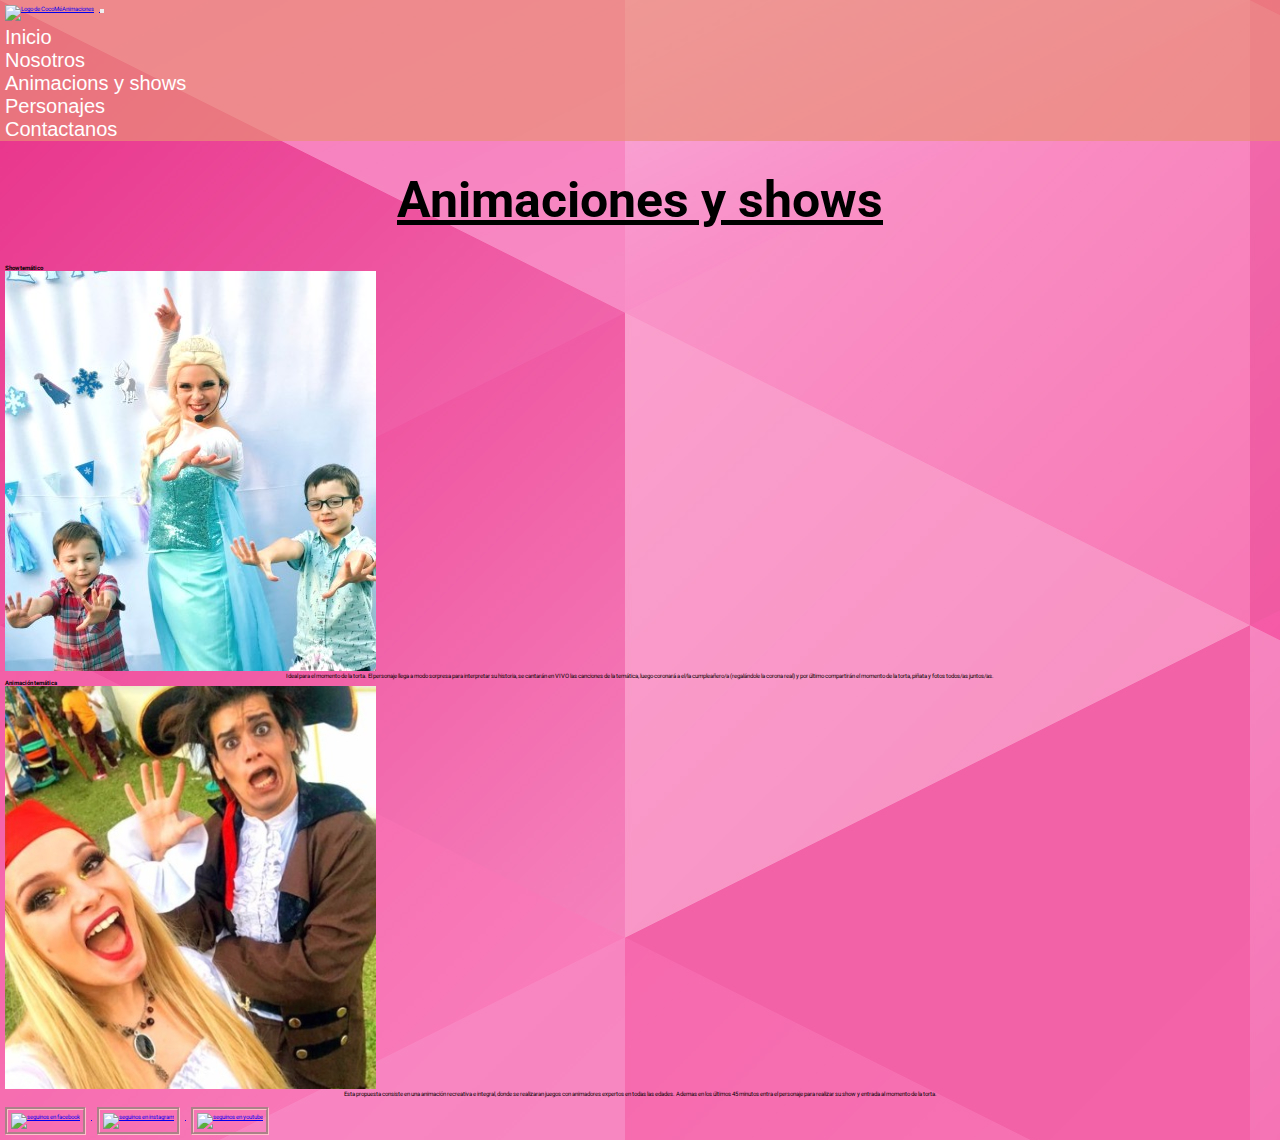
==== Animaciones-y-shows.html @ 0235541c "Update Animaciones-y-shows.html" ====
<!DOCTYPE html>
<html lang="en">
<head>
    <meta charset="UTF-8">
    <meta http-equiv="X-UA-Compatible" content="IE=edge">
    <meta name="viewport" content="width=device-width, initial-scale=1.0">
    <title>CocoMéAnimaciones</title>
    <meta name="description" content="Tenemos propuestas para todas las edades y al mejor precio."/>
    <meta name="keywords" content="animaciones, disney, princesas, Frozen, Encanto, Mohana, La bella y la bestia, Blanca nieves, Cenicienta, Rapunzel, Enredados, Sirenita, Elsa, Ana, superheroes, Spiderman, Capitan America, Piratas"/>
    <link href="https://cdn.jsdelivr.net/npm/bootstrap@5.0.2/dist/css/bootstrap.min.css" rel="stylesheet" integrity="sha384-EVSTQN3/azprG1Anm3QDgpJLIm9Nao0Yz1ztcQTwFspd3yD65VohhpuuCOmLASjC" crossorigin="anonymous">
    <link rel="shortcut icon" href="Img/Favicon 32x32.jpg" type="image/x-icon">
    <link rel="stylesheet" href="css/bootstrap.min.css">
    <link rel="stylesheet" href="Css/main.css">
    <link rel="stylesheet" href="css/style.css">
</head>
<body class="inicio__fondo">
    <!-- empieza nav -->
    <nav class="navbar navbar-expand-lg navbar-light bg-skin">
        <div class="container-fluid">
          <a class="navbar-brand" href="index.html">
            <img src="img/Logo.jpg" alt="Logo de CocoMéAnimaciones" class="nav__img">
          </a>
          <button class="navbar-toggler" type="button" data-bs-toggle="collapse" data-bs-target="#navbarSupportedContent" aria-controls="navbarSupportedContent" aria-expanded="false" aria-label="Toggle navigation">
            <span class="navbar-toggler-icon"></span>
          </button>
          <div class="collapse navbar-collapse" id="navbarSupportedContent">
            <ul class="navbar-nav ms-auto mt-5 mb-lg-0">
              <li class="nav-item">
                <a class="nav__items--color" aria-current="page" href="index.html">Inicio</a>
              </li>
              <li class="nav-item">
                <a class="nav__items--color" href="Nosotros.html">Nosotros</a>
              </li>
              <li class="nav-item">
                <a class="nav__items--color" aria-current="page" href="Animaciones-y-shows.html">Animacions y shows</a>
              </li>
              <li class="nav-item">
                <a class="nav__items--color" aria-current="page" href="Personajes.html">Personajes</a>
              </li>
              <li class="nav-item">
                <a class="nav__items--color" aria-current="page" href="Contactanos.html">Contactanos</a>
              </li>
          </div>
        </div>
      </nav>
      <!-- ends nav -->
    <header class="text-center">
        <h1 class="header__titulo">Animaciones y shows</h1>
    </header>
    <main class="main__view">
        <section class="section__card row row-cols-1 row-cols-md-2 row-cols-lg-3 g-6 card-space">
            <!-- card 1 -->
            <div class="col">
              <article class="card bg-pink">
                <h2>Show temático</h2>
                <img src="Img/1.jpg" class="card-img-top" alt="Animadora disfrazada de Elsa de Frozen">
                <p class="card-font text-center">
                  Ideal para el momento de la torta. El personaje llega a modo sorpresa para interpretar su historia, se cantarán en VIVO las canciones de la temática, luego coronará a el/la cumpleañero/a (regalándole la corona real) y por último compartirán el momento de la torta, piñata y fotos todos/as juntos/as.</p>
              </article>
            </div>
           <!-- card 2 -->
            <div class="col">
                <article class="card bg-pink">
                  <h2>Animación temática</h2>
                  <img src="Img/10.jpg" class="card-img-top" alt="Animadores disfrazados de piratas">
                  <p class="card-font text-center">Esta propuesta consiste en una animación recreativa e integral, donde se realizaran juegos con animadores expertos en todas las edades. Ademas en los últimos 45 minutos entra el personaje para realizar su show y entrada al momento de la torta.</p>                
                </article>
            </div>
        </section>
    </main>
    <footer>
        <a href="https://www.facebook.com/Coderhouse/" target="_blank">
            <img src="img/facebook.png" alt="seguinos en facebook" class="footer__img">
        </a>
        <a href="https://www.instagram.com/coderhouse/?hl=es" target="_blank">
            <img src="img/instagram.png" alt="seguinos en instagram" class="footer__img">
        </a>
        <a href="https://www.youtube.com/channel/UCeFRG6700bzqYI0M_9vyelw" target="_blank">  
            <img src="img/youtube.png" alt="seguinos en youtube" class="footer__img">
        </a>    
    </footer>
    <script src="https://cdn.jsdelivr.net/npm/bootstrap@5.0.2/dist/js/bootstrap.bundle.min.js" integrity="sha384-MrcW6ZMFYlzcLA8Nl+NtUVF0sA7MsXsP1UyJoMp4YLEuNSfAP+JcXn/tWtIaxVXM" crossorigin="anonymous"></script></body>
</body>
</html>
---- Css/main.css ----
@charset "UTF-8";
@import url("https://fonts.googleapis.com/css2?family=Montserrat&family=Noto+Sans&family=Roboto:wght@300;400&display=swap");
* {
  padding: 0;
  margin: 0;
  font-family: "Roboto", sans-serif;
  font-size: 62.5%;
}

.inicio__fondo {
  background-image: url(/Img/background.jpg);
  background-repeat: no-repeat;
  background-attachment: inherit;
}

.bg-skin {
  background-color: rgba(234, 143, 119, 0.7);
}

.text-center {
  text-align: center;
}

.font-bg {
  font-size: 5rem;
  text-decoration: none;
}

.bg-name {
  background-color: rgb(252, 130, 151);
}

.bg-email {
  background-color: rgb(219, 106, 125);
}

.bg-tel {
  background-color: rgb(170, 85, 99);
}

.bg-msj {
  background-color: rgb(128, 64, 75);
}

.nav {
  position: -webkit-sticky;
  position: sticky;
  top: 0;
  left: 0;
  width: 100%;
  height: 100%;
  height: auto;
  background-color: rgba(234, 143, 119, 0.7);
}
.nav__img {
  margin: 5px;
}
.nav__lista {
  list-style: none;
  display: inline-block;
  margin-left: 30px;
}
.nav__items {
  display: inline-block;
  margin-right: 10px;
}
.nav__items--color {
  margin: 5px;
  color: rgb(255, 255, 255);
  text-decoration: none;
  font-family: "Segoe UI", Tahoma, Geneva, Verdana, sans-serif;
  font-size: 2rem;
}
.nav__items--color:hover {
  color: rgba(202, 19, 187, 0.63);
  text-decoration: none;
}

.main {
  display: flex;
  flex-direction: column;
  justify-content: center;
  align-items: center;
  width: 100%;
  color: rgba(0, 0, 0, 0.19);
  font-size: 2rem;
  line-height: 3rem;
  font-weight: 400;
}
.main__tittle {
  margin: 5px 20px 20px 20px;
  padding: 20px;
}
.main__texto--md {
  display: flex;
  flex-direction: column;
  justify-content: center;
  width: 50%;
  height: auto;
  margin: 20px 30px 50px 20px;
  padding: 20px;
}
.main__subtexto-md {
  width: 50%;
  height: auto;
  margin: 20px;
  padding: 20px;
  display: block;
  position: relative;
  left: 22.2%;
  font-weight: 600;
}
.main__encabezado {
  display: flex;
  justify-content: center;
  width: 100%;
  font-size: 3rem;
  line-height: 1rem;
  color: rgb(255, 0, 0);
}
.main__subtitulo {
  display: inline-block;
  width: 80%;
  height: auto;
  margin: 15px;
  padding: 15px;
  font-size: 3rem;
}
.main__presentación {
  font-size: 2rem;
  color: rgb(255, 0, 0);
  height: 12vh;
  padding: 20px;
}
.main__img--center, .main__cardtext {
  display: flex;
  flex-direction: row;
  justify-content: center;
}
.main__img--md {
  width: 30vw;
  padding: 10px;
}
.main__img--bg {
  display: inline-block;
  width: 50%;
  height: auto;
  margin: 15px;
  padding: 20px;
}
.main__view {
  overflow: hidden;
}
.main__cardimg--md {
  display: flex;
  flex-direction: column;
  justify-content: space-between;
  padding: 20px 0px;
  flex: 0 1 calc(20% - 1rem);
}
.main__cardtext {
  margin: 20px;
  padding: 30px;
  font-size: 2rem;
}

.carousel {
  width: 100%;
  height: auto;
  margin: 0px 0px 10px 0px;
}

.body {
  display: flex;
  height: 70vh;
}

.header__titulo {
  display: inline-block;
  align-items: center;
  height: auto;
  margin: 20px;
  padding: 10px;
  font-size: 5rem;
  text-decoration: underline;
}
.header__titulo__img {
  display: flex;
  justify-content: center;
}

.header__form {
  display: flex;
  justify-content: flex-end;
  height: 5vh;
  width: 100%;
  margin: 20px 0px;
  font-size: 2rem;
}

.container {
  display: flex;
  flex-direction: row;
  justify-content: center;
  font-size: 3rem;
  height: 100%;
  color: rgb(255, 0, 0);
}

.section__div {
  display: flex;
  flex-direction: row;
  justify-content: space-around;
  align-items: center;
  width: 98vw;
}

.section__form {
  display: flex;
  flex-direction: column;
  margin: 20px 0px;
}

.text-border {
  margin: 15px 30px;
  padding: 10px;
  border: 1px rgba(202, 19, 187, 0.63) outset;
  font-size: 2rem;
  color: rgb(255, 0, 0);
}

.text-medium {
  display: flex;
  flex-direction: row;
  align-items: center;
  line-height: 1rem;
  margin: 10px;
  padding: 10px;
}

.grid {
  display: grid;
  align-items: center;
  width: 100vw;
}

.barra {
  grid-area: nav;
}

.header {
  grid-area: header;
}

.centro {
  grid-area: main;
}

.pie {
  grid-area: footer;
}

.card-space {
  padding: 5px;
}

.container-boton {
  background-color: rgba(8, 245, 8, 0.815);
  border: 1px solid rgb(255, 255, 255);
  position: fixed;
  z-index: 999;
  border-radius: 50%;
  bottom: 20px;
  right: 25px;
  padding: 16px;
  transition: ease 0.3s;
  -webkit-animation: efecto 1.2s infinite;
          animation: efecto 1.2s infinite;
}
.container-boton:hover {
  transform: scale(1.1);
  transition: 0.3s;
}

.boton {
  width: 80px;
  transition: ease 1s;
}

@-webkit-keyframes efecto {
  0% {
    box-shadow: 0 0 0 0 rgba(0, 0, 0, 0.85);
  }
  100% {
    box-shadow: 0 0 0 25px rgba(0, 0, 0, 0);
  }
}

@keyframes efecto {
  0% {
    box-shadow: 0 0 0 0 rgba(0, 0, 0, 0.85);
  }
  100% {
    box-shadow: 0 0 0 25px rgba(0, 0, 0, 0);
  }
}
.btn {
  background-color: pink;
  border: none;
  color: rgb(255, 255, 255);
  padding: 15px;
  font-size: 24px;
  box-shadow: 0 8px 16px 0 rgba(0, 0, 0, 0.2), 0 6px 20px 0 rgba(0, 0, 0, 0.19);
}
.btn:hover {
  color: rgba(202, 19, 187, 0.63);
  transform: translate(-20px, 10px);
}

.btn__form {
  background-color: pink;
  border: none;
  padding: 5px;
  margin: 10px 0px 0px 0px;
  box-shadow: 0 8px 16px 0 rgba(0, 0, 0, 0.2), 0 6px 20px 0 rgba(0, 0, 0, 0.19);
}
.btn__form:hover {
  transform: translate(-20px, 10px);
}

.btn-center {
  background-color: pink;
  border: none;
  color: rgb(255, 255, 255);
  margin: 50px;
  padding: 20px;
  display: inline-block;
  flex-direction: column;
  justify-content: center;
  font-size: 24px;
  box-shadow: 0 8px 16px 0 rgba(0, 0, 0, 0.2), 0 6px 20px 0 rgba(0, 0, 0, 0.19);
}
.btn-center:hover {
  color: rgba(202, 19, 187, 0.63);
  transform: translate(-20px, 10px);
}

.btncenter-green {
  background-color: rgba(8, 245, 8, 0.815);
  border: none;
  color: rgb(255, 255, 255);
  margin: 50px;
  padding: 20px;
  border-radius: 50px;
  font-size: 24px;
  box-shadow: 0 8px 16px 0 rgba(0, 0, 0, 0.2), 0 6px 20px 0 rgba(0, 0, 0, 0.19);
}
.btncenter-green:hover {
  color: rgba(0, 0, 0, 0.671);
}

.footer {
  display: flex;
  width: 95vw;
  margin: 40px 0px 0px 20px;
  flex-direction: row;
}
.footer__img {
  border-style: groove;
  border-color: pink;
  width: 35px;
  height: auto;
  margin: 5px;
  padding: 3px;
}

.grid {
  display: flex;
  grid-template-columns: repeat(1, 1fr);
  grid-template-rows: auto auto;
  gap: 0;
}
.body {
  display: flex;
  flex-direction: column;
  height: 100%;
}
.main__img--md {
  display: flex;
  width: 90%;
  height: 100%;
  padding: 10px;
}
.main__article {
  display: flex;
  flex-direction: column;
  justify-content: center;
  align-items: center;
  margin: 15px;
  padding: 15px;
  font-size: 2rem;
}
.main__div {
  display: flex;
  flex-direction: column;
  align-items: center;
}

.main__div2 {
  display: flex;
  flex-direction: column;
  align-items: center;
}

.main__card {
  display: flex;
  flex-direction: column;
  justify-content: space-around;
  flex: 0 1 calc(50% - 1em);
}
.main__cardimg--md {
  align-items: center;
}
.main__cardtittle {
  display: flex;
  flex-direction: row-reverse;
  justify-content: center;
  width: 10vw;
  font-size: 3rem;
}
.main__img--fluid {
  width: 50%;
}
.galeria {
  width: 98vw;
  margin: auto;
  display: flex;
  grid-template-columns: repeat(2, 1fr);
  grid-template-rows: auto auto;
  gap: 5px;
}
.section__img {
  width: 100%;
}
.article {
  display: flex;
  justify-content: center;
}
.article:hover {
  transform: scale(1.2);
}

.section__div {
  display: none;
}
.main__article2 {
  display: flex;
  flex-direction: column;
  align-items: center;
}
.body {
  display: flex;
  flex-direction: column;
  margin: 20px 30px;
  height: 100%;
}
.body {
  display: flex;
  flex-direction: row-reverse;
  margin: 20px 30px;
  height: 70vh;
}
.grid {
  display: flex;
  grid-template-columns: repeat(4, 1fr);
  grid-template-rows: 11vh 70vh 19vh auto;
  gap: 0;
}
.main__img--md {
  display: none;
  width: 30vw;
  padding: 10px;
}
.main__article {
  display: flex;
  flex-direction: column;
  justify-content: center;
  align-items: center;
  margin: 15px;
  padding: 15px;
  font-size: 2rem;
}
.main__div {
  display: flex;
  flex-direction: row;
  align-items: center;
}
.main__div2 {
  display: flex;
  flex-direction: row-reverse;
  align-items: center;
}
.main_card {
  display: flex;
  flex-direction: row;
  justify-content: space-around;
  flex: 0 1 calc(50% - 1em);
}
.main__cardtittle {
  display: flex;
  flex-direction: row-reverse;
  justify-content: center;
  width: 27vw;
  font-size: 3rem;
}
.main__img--fluid {
  width: 100%;
}
.galeria {
  display: flex;
  grid-template-columns: repeat(4, 1fr);
  grid-template-rows: auto auto;
  gap: 55px;
  flex-wrap: wrap;
  justify-content: center;
  width: 98vw;
  margin: auto;
}
.Section__img {
  width: 20vw;
}
.article {
  display: flex;
  justify-content: center;
}
.article:hover {
  transform: scale(1.2);
}

.section__div {
  display: flex;
  flex-direction: row;
  justify-content: space-around;
  align-items: center;
  width: 98vw;
  height: 57vh;
}
.main__article2 {
  display: none;
}/*# sourceMappingURL=main.css.map */
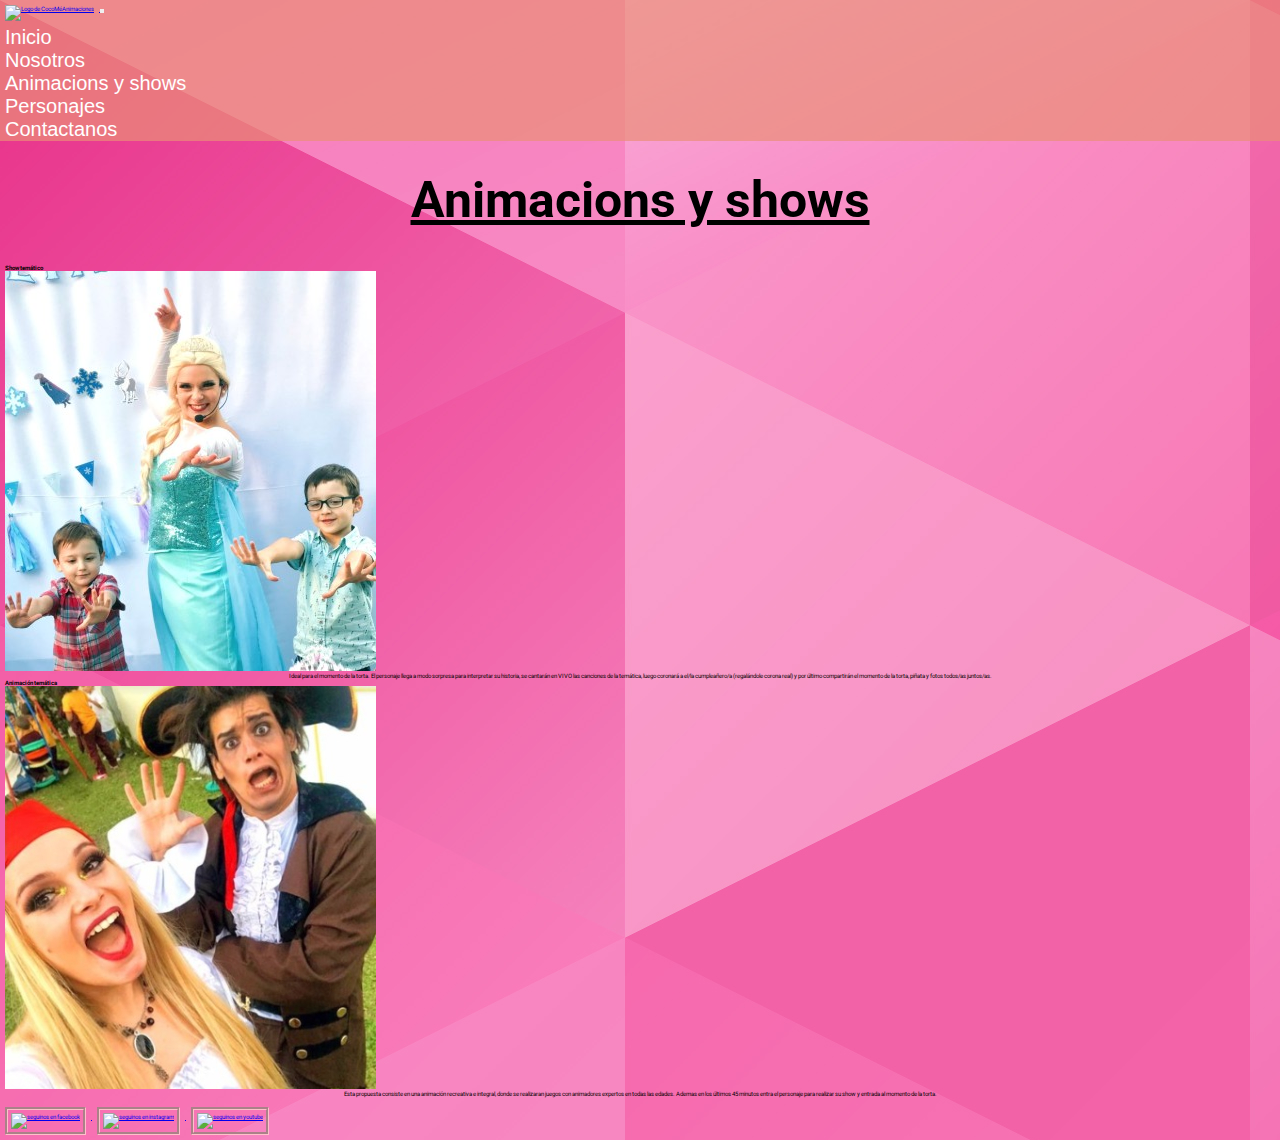
==== commit 14ae0486: "corrijo nombre de pag" ====
--- a/Animaciones-y-shows.html
+++ b/Animaciones-y-shows.html
@@ -45,7 +45,7 @@
       </nav>
       <!-- ends nav -->
     <header class="text-center">
-        <h1 class="header__titulo">Animaciones y shows</h1>
+        <h1 class="header__titulo">Animacions y shows</h1>
     </header>
     <main class="main__view">
         <section class="section__card row row-cols-1 row-cols-md-2 row-cols-lg-3 g-6 card-space">
@@ -55,7 +55,7 @@
                 <h2>Show temático</h2>
                 <img src="Img/1.jpg" class="card-img-top" alt="Animadora disfrazada de Elsa de Frozen">
                 <p class="card-font text-center">
-                  Ideal para el momento de la torta. El personaje llega a modo sorpresa para interpretar su historia, se cantarán en VIVO las canciones de la temática, luego coronará a el/la cumpleañero/a (regalándole la corona real) y por último compartirán el momento de la torta, piñata y fotos todos/as juntos/as.</p>
+                  Ideal para el momento de la torta. El personaje llega a modo sorpresa para interpretar su historia, se cantarán en VIVO las canciones de la temática, luego coronará a el/la cumpleañero/a (regalándole corona real) y por último compartirán el momento de la torta, piñata y fotos todos/as juntos/as.</p>
               </article>
             </div>
            <!-- card 2 -->
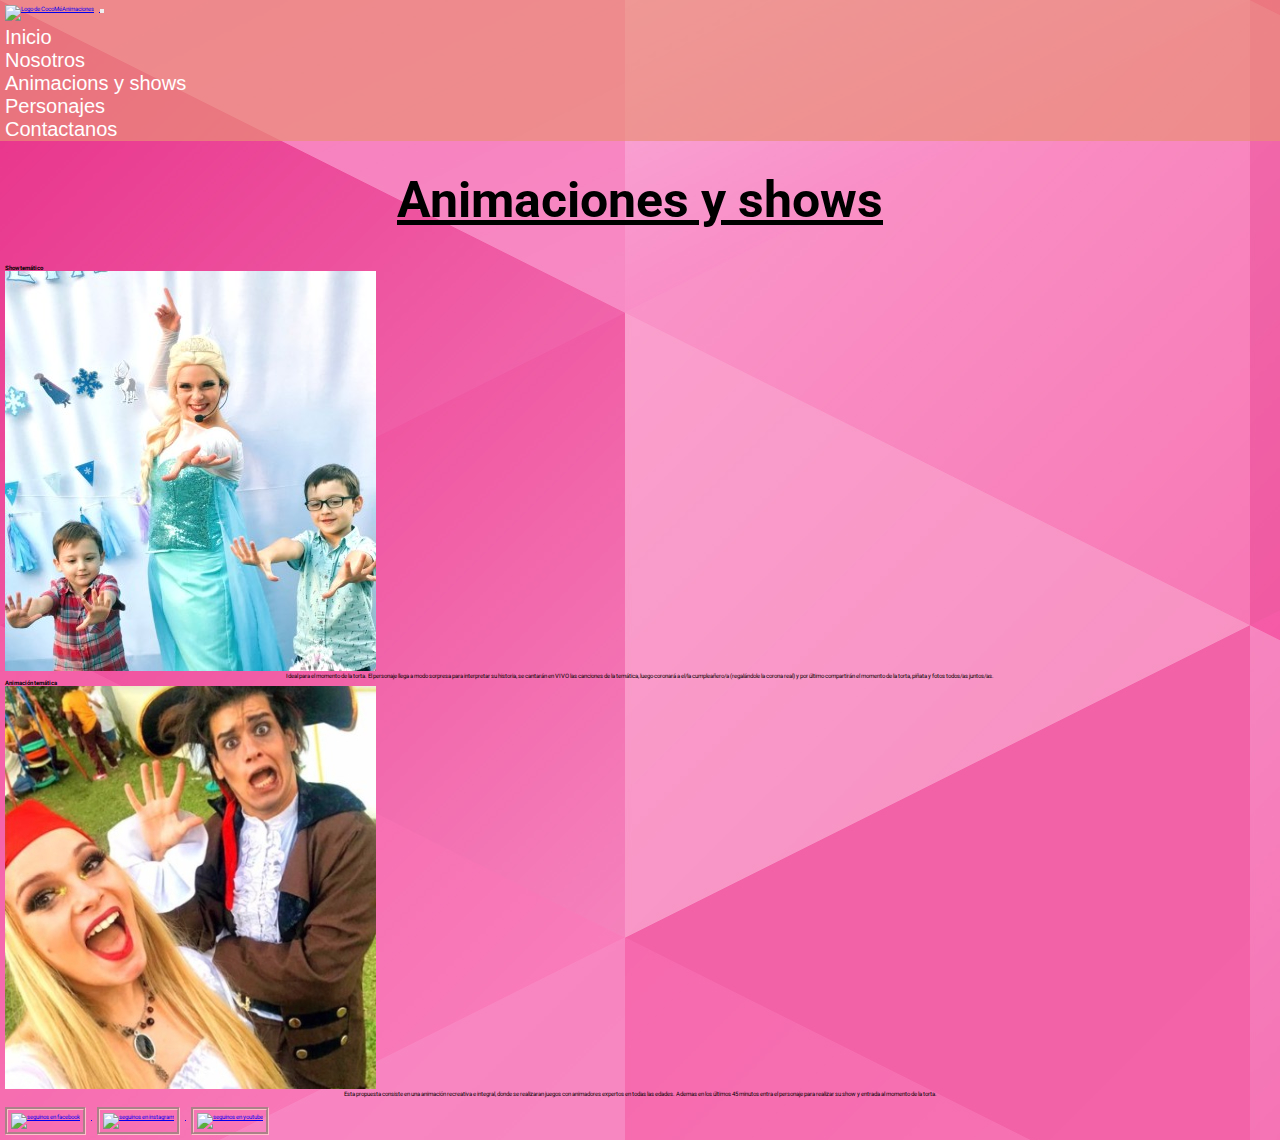
==== commit 6bef68cf: "Merge branch 'master' of https://github.com/Duranl2/Repocoder" ====
--- a/Animaciones-y-shows.html
+++ b/Animaciones-y-shows.html
@@ -45,7 +45,7 @@
       </nav>
       <!-- ends nav -->
     <header class="text-center">
-        <h1 class="header__titulo">Animacions y shows</h1>
+        <h1 class="header__titulo">Animaciones y shows</h1>
     </header>
     <main class="main__view">
         <section class="section__card row row-cols-1 row-cols-md-2 row-cols-lg-3 g-6 card-space">
@@ -55,7 +55,7 @@
                 <h2>Show temático</h2>
                 <img src="Img/1.jpg" class="card-img-top" alt="Animadora disfrazada de Elsa de Frozen">
                 <p class="card-font text-center">
-                  Ideal para el momento de la torta. El personaje llega a modo sorpresa para interpretar su historia, se cantarán en VIVO las canciones de la temática, luego coronará a el/la cumpleañero/a (regalándole corona real) y por último compartirán el momento de la torta, piñata y fotos todos/as juntos/as.</p>
+                  Ideal para el momento de la torta. El personaje llega a modo sorpresa para interpretar su historia, se cantarán en VIVO las canciones de la temática, luego coronará a el/la cumpleañero/a (regalándole la corona real) y por último compartirán el momento de la torta, piñata y fotos todos/as juntos/as.</p>
               </article>
             </div>
            <!-- card 2 -->
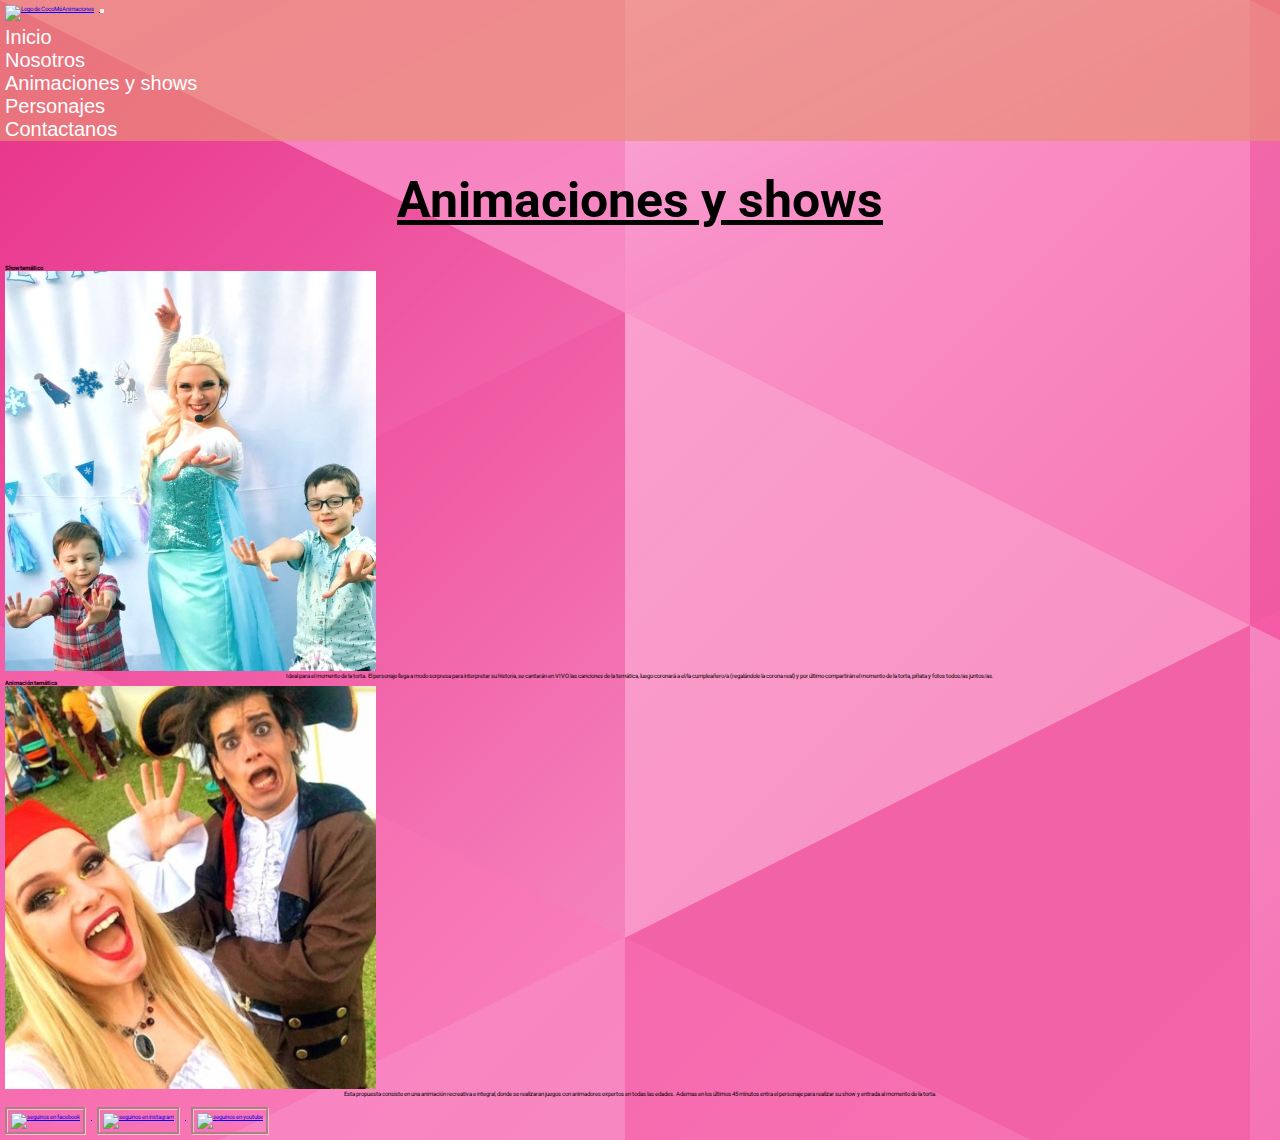
==== commit d2818d50: "Update Animaciones-y-shows.html" ====
--- a/Animaciones-y-shows.html
+++ b/Animaciones-y-shows.html
@@ -32,7 +32,7 @@
                 <a class="nav__items--color" href="Nosotros.html">Nosotros</a>
               </li>
               <li class="nav-item">
-                <a class="nav__items--color" aria-current="page" href="Animaciones-y-shows.html">Animacions y shows</a>
+                <a class="nav__items--color" aria-current="page" href="Animaciones-y-shows.html">Animaciones y shows</a>
               </li>
               <li class="nav-item">
                 <a class="nav__items--color" aria-current="page" href="Personajes.html">Personajes</a>
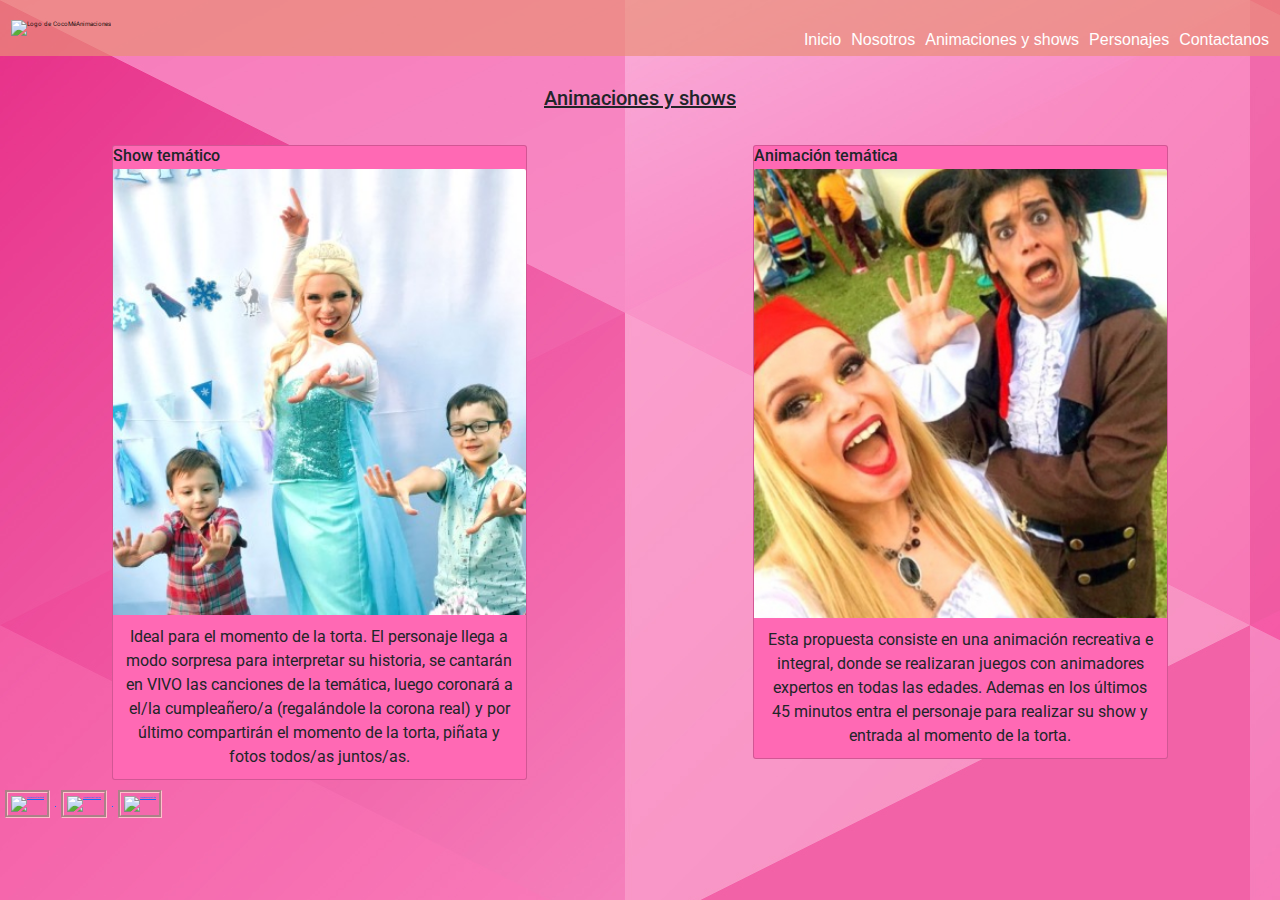
==== commit 71838810: "corrijo rutas" ====
--- a/Animaciones-y-shows.html
+++ b/Animaciones-y-shows.html
@@ -9,9 +9,9 @@
     <meta name="keywords" content="animaciones, disney, princesas, Frozen, Encanto, Mohana, La bella y la bestia, Blanca nieves, Cenicienta, Rapunzel, Enredados, Sirenita, Elsa, Ana, superheroes, Spiderman, Capitan America, Piratas"/>
     <link href="https://cdn.jsdelivr.net/npm/bootstrap@5.0.2/dist/css/bootstrap.min.css" rel="stylesheet" integrity="sha384-EVSTQN3/azprG1Anm3QDgpJLIm9Nao0Yz1ztcQTwFspd3yD65VohhpuuCOmLASjC" crossorigin="anonymous">
     <link rel="shortcut icon" href="Img/Favicon 32x32.jpg" type="image/x-icon">
-    <link rel="stylesheet" href="css/bootstrap.min.css">
-    <link rel="stylesheet" href="Css/main.css">
-    <link rel="stylesheet" href="css/style.css">
+    <link rel="stylesheet" href="./Css/bootstrap.min.css">
+    <link rel="stylesheet" href="./Css/main.css">
+    <link rel="stylesheet" href="./Css/style.css">
 </head>
 <body class="inicio__fondo">
     <!-- empieza nav -->
--- a/Css/style.css
+++ b/Css/style.css
@@ -0,0 +1,673 @@
+@import url('https://fonts.googleapis.com/css2?family=Roboto:ital,wght@0,100;1,100;1,300&display=swap');
+
+*{
+    padding: 0;
+    margin: 0;
+    font-family: 'Roboto', sans-serif;
+}
+
+html{
+    font-size: 50%;
+}
+
+/* Empieza barra de navegacion */
+.nav{
+    position: sticky;
+    top: 0;
+    left: 0;
+    width: 100%;
+    height: 100%;
+    background-color: rgb(234,143,119,0.7);
+}
+
+.bg-skin{
+    background-color: rgb(234,143,119,0.7);
+}
+
+.nav__lista{
+    list-style: none;
+    display: inline-block;
+    margin-left: 30px;
+}
+        
+.nav__items{
+    display: inline-block;
+    margin-right: 10px;
+}
+
+.nav__items--color{
+    margin: 5px;
+    color: rgb(255, 255, 255);
+    text-decoration: none;
+    font-family: 'Segoe UI', Tahoma, Geneva, Verdana, sans-serif;
+    font-size: 2rem;
+} 
+
+.nav__items--color:hover{
+    color: rgba(202, 19, 187, 0.63);
+    text-decoration: none;
+}
+
+.logo{
+    margin: 5px;
+}
+
+/*termina barra de navegacion */
+
+
+.inicio__fondo{
+    background-image: url(/Img/background.jpg); 
+    background-repeat: no-repeat;
+    background-attachment:inherit;
+}
+
+.header{
+    width: 100%;
+}
+
+.carousel{
+    width: 100%; 
+    height: auto;
+    margin: 0px 0px 10px 0px;
+}
+
+.body{
+    display: flex;
+    height: 70vh;
+}
+
+.header__titulo{
+    height: auto;
+    margin: 20px;
+    padding: 10px;
+    display: inline-block;
+    align-items: center;
+    font-size: 2.5rem;
+    text-decoration: underline;
+}
+
+.header__img{
+    display: flex;
+    justify-content: center;
+}
+
+.main{
+    display: flex;
+    width: 100%;
+    flex-direction: column;
+    color: rgba(0, 0, 0, 0.87);
+    font-size: 2rem;
+    line-height: 2.2rem;
+    font-weight: 400;
+    align-items: center;
+    justify-content: center;
+}
+
+.main__tittle{
+    margin: 5px 20px 20px 20px;
+    padding: 20px;
+}
+
+.main__texto--md{
+    width: 50%;
+    height: auto;
+    margin: 20px 30px 50px 20px;
+    padding: 20px;
+    display: flex;
+    flex-direction:column;
+    justify-content: center;
+}
+
+.text-pink{
+    color: pink;
+}
+
+.bg-pink{
+    background-color: hotpink;
+}
+
+.main__subtexto--md{
+    width: 50%;
+    height: auto;
+    margin: 20px;
+    padding: 20px;
+    display: block;
+    position: relative;
+    left: 22.2%;
+    font-weight: bold;
+}
+
+.main__encabezado{
+    width: 80%;
+    display: flex;
+    line-height: 1em;
+    justify-content: center;
+    color: rgb(255, 220, 220);
+}
+
+
+.main__subtitulo{
+    width: 80%;
+    height: auto;
+    margin: 15px;
+    padding: 15px;
+    display: inline-block;
+    font-size: 3rem;
+}
+
+.main__presentación{
+    height: 12vh;
+    padding: 20px;
+    color: rgb(255, 220, 220);
+}
+
+.main__img--center{
+    display: flex;
+    flex-direction: row;
+    justify-content: center;
+}
+
+.main__img--md{
+    width: 30vw;
+    padding: 10px;
+}
+
+.main__img--bg{
+    width: 50%;
+    height: auto;
+    margin: 15px;
+    padding: 20px;
+    display: inline-block;
+}
+
+.main__view{
+    overflow: hidden;
+}
+
+.card-space{
+    padding: 5px;
+}
+
+.card-font{
+    margin: 10px;
+    font-size: 2rem;
+}
+
+.main__cardimg--md{  
+    padding: 20px 0px;
+    display: flex;
+    flex-direction: column;
+    justify-content: space-between;
+    flex: 0 1 calc(20% - 1em);
+}
+
+.main__cardtext{
+    margin: 20px;
+    padding: 30px;
+    font-size: 2rem;
+    display: flex;
+    flex-direction: row;
+    justify-content: center;
+}
+
+.section__card{
+    display: flex;
+    flex-direction: row;
+    justify-content: space-around;
+}
+
+.section__div{
+    display: flex;
+    width: 98vw;
+    flex-direction: row;
+    justify-content: space-around;
+    align-items: center;
+}
+
+.section__form{
+    display: flex;
+    margin: 20px 0px;
+    flex-direction: column;
+}
+
+.header__form{
+    display: flex;
+    justify-content: space-around;
+    align-items: center;
+    height: 5vh;
+    width: 100%;
+    margin: 30px 0px;
+    font-size: 3rem;
+}
+
+/* Empieza botones */
+
+/* Empieza botones */
+
+
+.button{
+    background-color: pink;
+    border: none;
+    color: white;
+    padding: 15px;
+    border-radius: 10px;
+    font-size: 24px;
+    box-shadow: 0 8px 16px 0 rgba(0,0,0,0.2), 0 6px 20px 0 rgba(0,0,0,0.19);
+}
+
+.button:hover{
+    transform: scale(1.1);
+    transition: 0.3s;
+}
+
+.btn__form{
+    background-color: pink;
+    border: none;
+    padding: 5px;
+    border-radius: 10px;
+    margin: 10px 0px 0px 0px;
+    box-shadow: 0 8px 16px 0 rgba(0,0,0,0.2), 0 6px 20px 0 rgba(0,0,0,0.19);
+}
+
+.btn__form:hover{
+    transform: translate(-20px, 10px);
+}
+
+.btn-center{
+    background-color: pink;
+    border: none;
+    color: white;
+    margin: 50px;
+    padding: 15px;
+    border-radius: 10px;
+    display: inline-block;
+    flex-direction: column;
+    justify-content: center;
+    font-size: 24px;
+    box-shadow: 0 8px 16px 0 rgba(0,0,0,0.2), 0 6px 20px 0 rgba(0,0,0,0.19);
+}
+
+.btn-center:hover{
+    color: rgb(202, 19, 187, 0.63);
+    transform: translate(-20px, 10px);
+}
+
+.btncenter-green{
+    background-color: rgba(8, 245, 8, 0.815);
+    border: none;
+    color: white;
+    margin: 50px;
+    padding: 15px;
+    border-radius:50px;
+    font-size: 24px;
+    box-shadow: 0 8px 16px 0 rgba(0,0,0,0.2), 0 6px 20px 0 rgba(0,0,0,0.19);
+}
+
+.btncenter-greeen:hover{
+    color: rgba(0, 0, 0, 0.671);
+}
+
+.container-boton{
+    background-color: rgba(8, 245, 8, 0.815);
+    border: 1px solid white;
+    position: fixed;
+    z-index: 999;
+    border-radius: 50%;
+    bottom: 20px;
+    right: 25px;
+    padding: 7px;
+    transition: ease 0.3s;
+    animation: efecto 1.2s infinite;
+    
+}
+
+.container-boton:hover{
+    transform: scale(1.1);
+    transition: 0.3s;
+}
+
+
+/* Termina botones */
+
+/* Footer */
+
+.footer{
+    display: flex;
+    width: 95vw;
+    margin: 40px 0px 0px 20px;
+    flex-direction: row;
+}
+
+.footer__icon--sm{
+    border-style:groove;
+    border-color: rgb(255, 182, 193);
+    width: 35px;
+    height: auto;
+    margin: 5px;
+    padding: 5px;
+}
+
+/* Termina Footer */
+
+
+.text-center{
+    text-align: center;
+}
+
+.text-border{
+    margin: 15px 30px;
+    padding: 10px;
+    border: 1px rgba(170, 13, 170, 0.63) outset;
+}
+
+.text-medium{
+    display: flex;
+    flex-direction: row;
+    align-items: center;
+    line-height: 1em;
+    margin: 10px;
+    padding: 10px;
+}
+
+.font-bg{
+    font-size: 5rem;
+    text-decoration: none;
+}
+
+.container{
+    display: flex;
+    flex-direction: row;
+}
+
+.grid{
+    display: grid;
+    align-items: center;
+    width: 100vw;
+}
+
+.barra{
+    grid-area: nav;
+}
+
+.header{
+    grid-area: header;
+}
+
+.centro{
+    grid-area: main;
+}
+
+.pie{
+    grid-area: footer;
+}
+
+@media (min-width:320px){
+    /* empieza index */
+
+    .grid{
+        grid-template-columns: 1, 100%;
+        grid-template-rows: auto;
+        grid-template-areas: 
+        "nav"
+        "main"
+        "header"
+        "footer";
+    }
+
+    .body{
+        display: flex;
+        flex-direction: column;
+        height: 100%;
+    }
+
+    .main__img--md{
+        display: flex;
+        width: 90%;
+        height: 100%;
+        padding: 10px;
+    }
+
+    /* termina index */
+
+    /* empieza nosotros */
+    
+    .main__article{
+        margin: 15px;
+        padding: 15px;
+        display: flex;
+        flex-direction: column;
+        justify-content: center;
+        align-items: center;
+        font-size: 2rem;
+    }
+    
+    .main__div{
+        display: flex;
+        flex-direction: column;
+        align-content: center;
+    }
+
+    .main__div2{
+        display: flex;
+        flex-direction: column;
+        align-items: center;
+    }
+
+    .main__img--center{
+        display: flex;
+        flex-direction: row;
+        justify-content: center;
+        width: 100%;
+    }
+  
+    /* Termina nosotros */
+
+    /* empieza animaciones y shows */
+
+    .main__card{
+        display: flex;
+        flex-direction: column;
+        justify-content: space-around;
+        flex: 0 1 calc(50% - 1em);  
+    }
+
+    .main__cardimg--md{
+        align-items: center;
+    }
+
+    .main__cardtittle{ 
+        width: 10vw;
+        display: flex;
+        flex-direction: row-reverse;
+        justify-content: center;
+        font-size: 3rem;
+    }
+    
+    .main__img--fluid{
+        width: 50%;
+    }
+
+    /* termina animaciones y shows */
+
+    /* Empieza Galeria */
+
+    .galeria{
+        width: 98vw;
+        margin: auto;
+        display: grid;
+        grid-gap: 5px;
+        grid-template-columns: repeat(2,1fr);
+    }
+
+    .Section__img{
+        width: 100%;
+    }
+
+    .article{
+        display: flex;
+        justify-content: center;
+    }
+
+    .article:hover{
+        transform: scale(1.2);
+    }
+    
+    /* Termina Galeria */
+
+    /* empieza contactanos */
+
+    .section__div{
+        display: none;
+    }
+
+    .main__article2{
+        display: flex;
+        flex-direction: column;
+        align-items: center;
+    }
+}
+
+@media (min-width:768px){
+    .body{
+        display: flex;
+        flex-direction: column;
+        margin: 20px 30px;
+        height: 100%; 
+    }
+
+    /* empieza nosotros */
+    .main__img--center{
+        display: flex;
+        flex-direction: row;
+        justify-content: center;
+        width: 50%;
+    }
+    /* termina nosotros */
+}
+
+
+
+@media (min-width:900px){
+    /* empieza index */
+    
+    .body{
+        display: flex;
+        margin: 20px 30px;
+        height: 70vh;
+        flex-direction: row-reverse;
+    }
+
+    .grid{
+        grid-template-columns: auto;
+        grid-template-rows: 11vh 70vh 19vh;
+        grid-template-areas: 
+        "nav nav nav"
+        "main main header"
+        "footer footer footer";
+    }
+
+    .main__img--md{
+        display: none;
+        width: 30vw;
+        padding: 10px;
+    }
+    
+    /* termina index */
+
+    /* Empieza nosotros */
+    
+    .main__article{
+        margin: 15px;
+        padding: 15px;
+        display: flex;
+        flex-direction: column;
+        justify-content: center;
+        align-items: center;
+        font-size: 2rem;
+    }
+
+    .main__div{
+        display: flex;
+        flex-direction: row;
+        align-items: center;
+    }
+
+    .main__div2{
+        display: flex;
+        flex-direction: row-reverse;
+        align-items: center;
+    }
+
+    .main__img--center{
+        display: flex;
+        flex-direction: row;
+        justify-content: center;
+        width: 50%;
+    }
+    
+    /* Termina nosotros */
+
+    /* empieza animaciones y shows */
+
+    .main__card{
+        display: flex;
+        flex-direction: row;
+        justify-content: space-around;
+        flex: 0 1 calc(50% - 1em);  
+    }
+
+    .main__cardtittle{ 
+        width: 27vw;
+        display: flex;
+        flex-direction: row-reverse;
+        justify-content: center;
+        font-size: 3rem;
+    }
+
+    .main__img--fluid{
+        width: 100%;
+    }
+
+    /* termina animaciones y shows */
+
+    /* Empieza Galeria */
+
+    .galeria{
+        width: 98vw;
+        margin: auto;
+        display: grid;
+        grid-template-columns: repeat(4,1fr);
+    }
+    
+    .Section__img{
+        width: 20vw;
+    }
+    
+    .article{
+        display: flex;
+        justify-content: center;
+    }
+
+    .article:hover{
+        transform: scale(1.2);
+    }
+        
+    /* Termina Galeria */
+
+    /* empieza contactanos */
+
+    .section__div{
+        display: flex;
+        width: 98vw;
+        height: 57vh;
+        flex-direction: row;
+        justify-content: space-around;
+        align-items: center;
+    }
+
+    .main__article2{
+        display: none;
+    }
+
+    /* termina contactanos */
+}
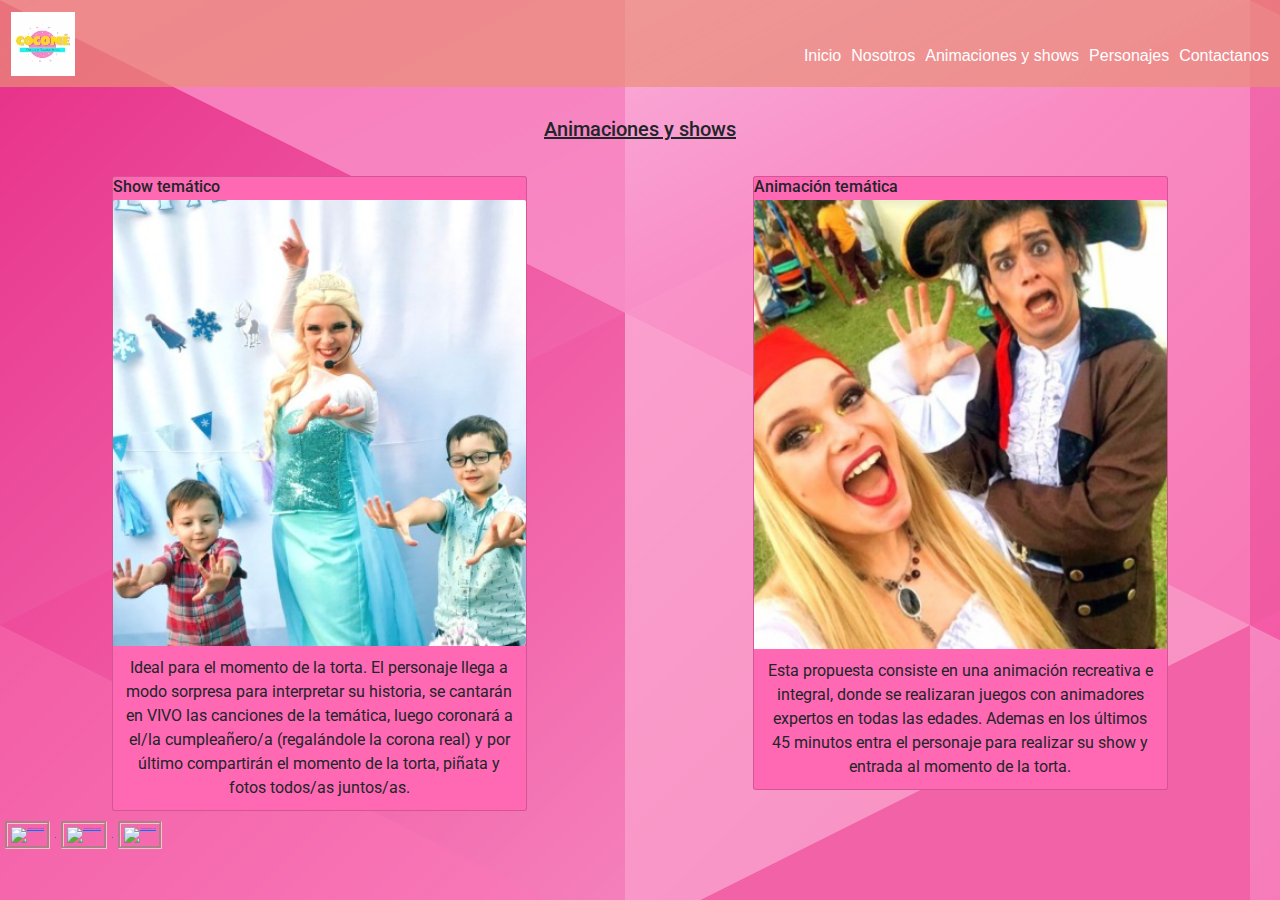
==== commit 8e413b2a: "corrijo rutas" ====
--- a/Animaciones-y-shows.html
+++ b/Animaciones-y-shows.html
@@ -18,7 +18,7 @@
     <nav class="navbar navbar-expand-lg navbar-light bg-skin">
         <div class="container-fluid">
           <a class="navbar-brand" href="index.html">
-            <img src="img/Logo.jpg" alt="Logo de CocoMéAnimaciones" class="nav__img">
+            <img src="./Img/Logo.jpg" alt="Logo de CocoMéAnimaciones" class="nav__img">
           </a>
           <button class="navbar-toggler" type="button" data-bs-toggle="collapse" data-bs-target="#navbarSupportedContent" aria-controls="navbarSupportedContent" aria-expanded="false" aria-label="Toggle navigation">
             <span class="navbar-toggler-icon"></span>
--- a/Css/style.css
+++ b/Css/style.css
@@ -56,7 +56,7 @@
 
 
 .inicio__fondo{
-    background-image: url(/Img/background.jpg); 
+    background-image: url(../Img/background.jpg); 
     background-repeat: no-repeat;
     background-attachment:inherit;
 }
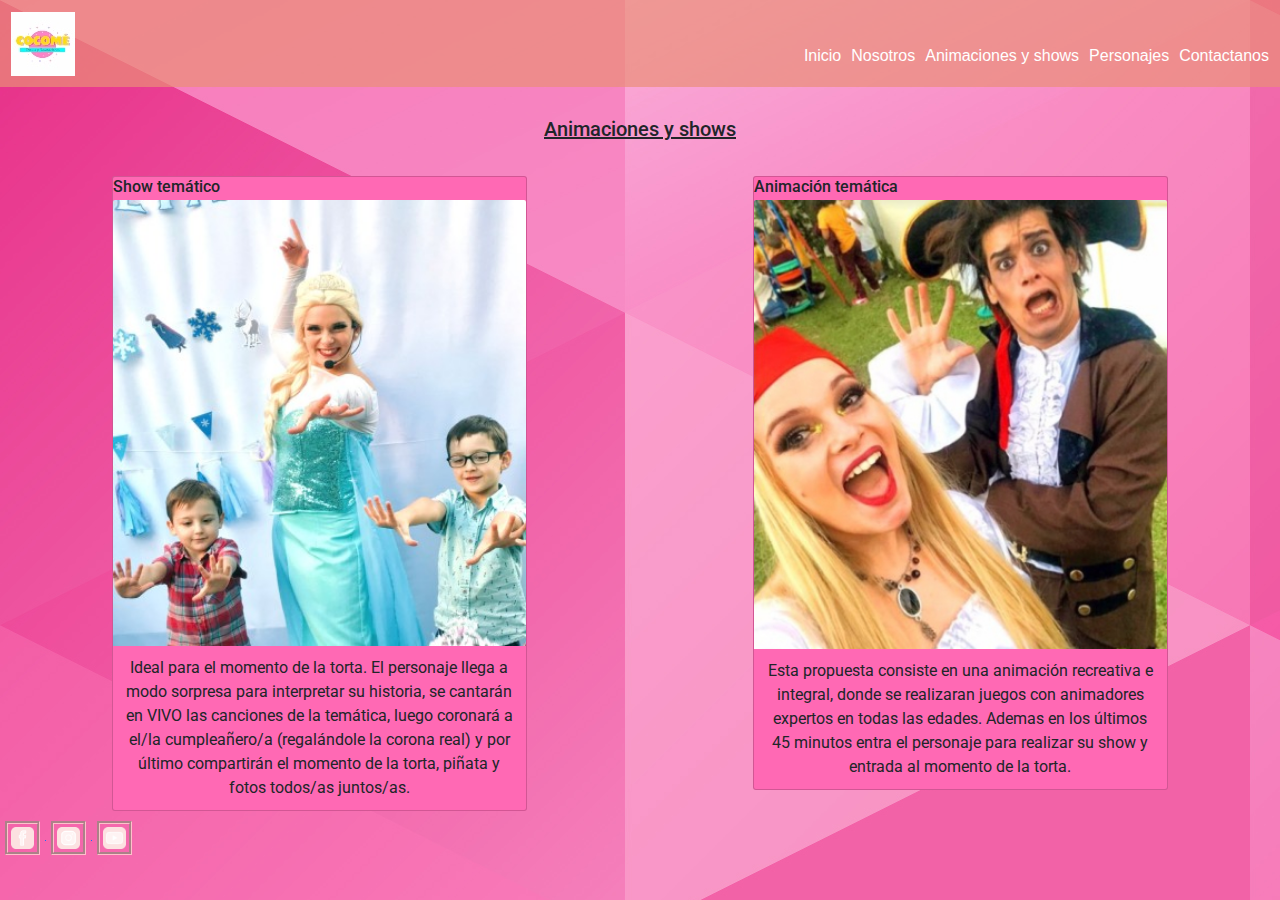
==== commit 24a2e1aa: "corrijo rutas" ====
--- a/Animaciones-y-shows.html
+++ b/Animaciones-y-shows.html
@@ -69,16 +69,16 @@
         </section>
     </main>
     <footer>
-        <a href="https://www.facebook.com/Coderhouse/" target="_blank">
-            <img src="img/facebook.png" alt="seguinos en facebook" class="footer__img">
-        </a>
-        <a href="https://www.instagram.com/coderhouse/?hl=es" target="_blank">
-            <img src="img/instagram.png" alt="seguinos en instagram" class="footer__img">
-        </a>
-        <a href="https://www.youtube.com/channel/UCeFRG6700bzqYI0M_9vyelw" target="_blank">  
-            <img src="img/youtube.png" alt="seguinos en youtube" class="footer__img">
-        </a>    
-    </footer>
+      <a href="https://www.facebook.com/Coderhouse/" target="_blank">
+          <img src="./Img/Facebook.png" alt="seguinos en facebook." class="footer__img">
+      </a>
+      <a href="https://www.instagram.com/coderhouse/?hl=es" target="_blank">
+          <img src="./Img/Instagram.png" alt="seguinos en instagram." class="footer__img">
+      </a>
+      <a href="https://www.youtube.com/channel/UCeFRG6700bzqYI0M_9vyelw" target="_blank">  
+          <img src="./Img/Youtube.png" alt="seguinos en youtube." class="footer__img">
+      </a> 
+  </footer>
     <script src="https://cdn.jsdelivr.net/npm/bootstrap@5.0.2/dist/js/bootstrap.bundle.min.js" integrity="sha384-MrcW6ZMFYlzcLA8Nl+NtUVF0sA7MsXsP1UyJoMp4YLEuNSfAP+JcXn/tWtIaxVXM" crossorigin="anonymous"></script></body>
 </body>
 </html>
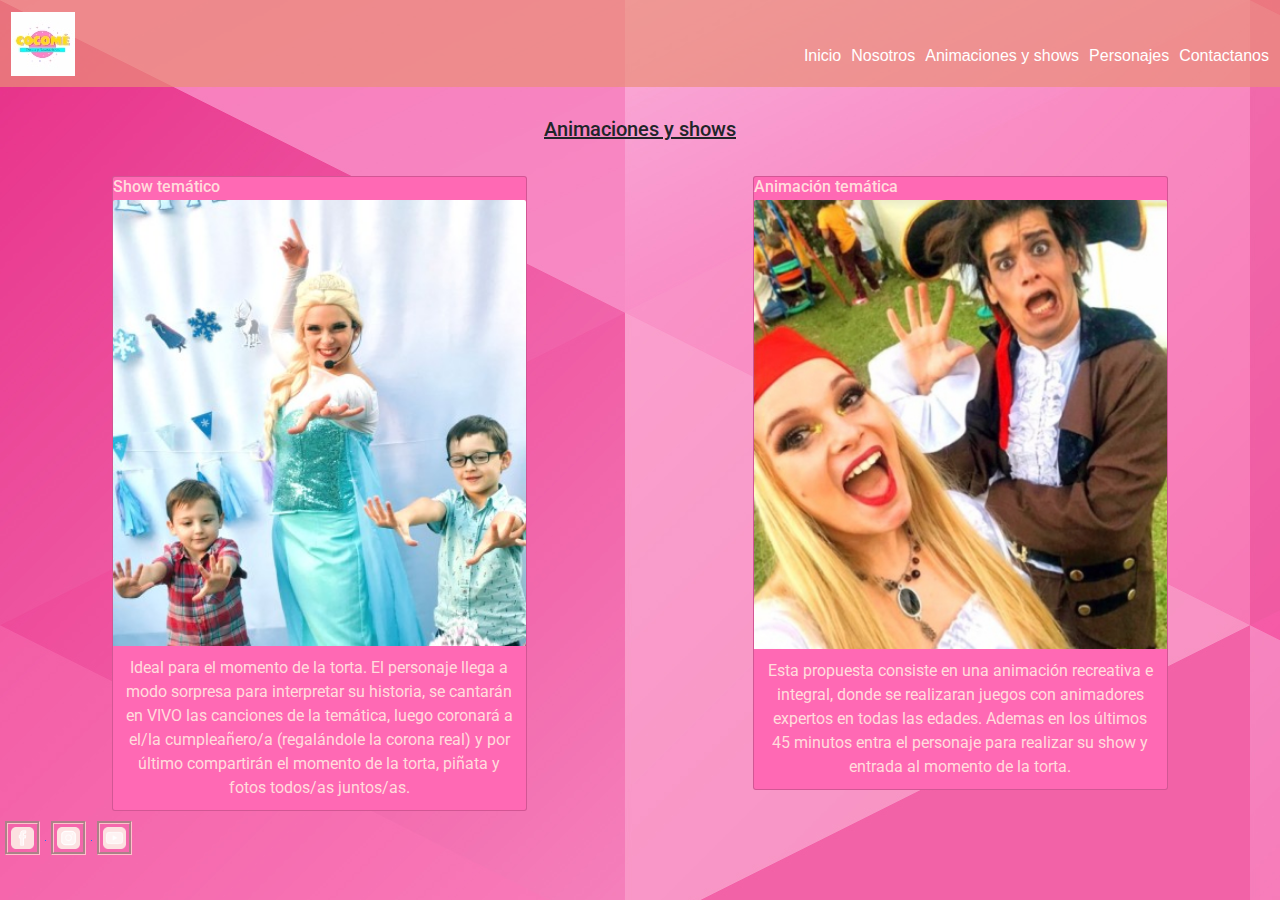
==== commit 927da082: "subo ultima actualizacion" ====
--- a/Animaciones-y-shows.html
+++ b/Animaciones-y-shows.html
@@ -52,18 +52,18 @@
             <!-- card 1 -->
             <div class="col">
               <article class="card bg-pink">
-                <h2>Show temático</h2>
+                <h2 class="text-color">Show temático</h2>
                 <img src="Img/1.jpg" class="card-img-top" alt="Animadora disfrazada de Elsa de Frozen">
-                <p class="card-font text-center">
+                <p class="card-font text-center text-color">
                   Ideal para el momento de la torta. El personaje llega a modo sorpresa para interpretar su historia, se cantarán en VIVO las canciones de la temática, luego coronará a el/la cumpleañero/a (regalándole la corona real) y por último compartirán el momento de la torta, piñata y fotos todos/as juntos/as.</p>
               </article>
             </div>
            <!-- card 2 -->
             <div class="col">
                 <article class="card bg-pink">
-                  <h2>Animación temática</h2>
+                  <h2 class="text-color">Animación temática</h2>
                   <img src="Img/10.jpg" class="card-img-top" alt="Animadores disfrazados de piratas">
-                  <p class="card-font text-center">Esta propuesta consiste en una animación recreativa e integral, donde se realizaran juegos con animadores expertos en todas las edades. Ademas en los últimos 45 minutos entra el personaje para realizar su show y entrada al momento de la torta.</p>                
+                  <p class="card-font text-center text-color">Esta propuesta consiste en una animación recreativa e integral, donde se realizaran juegos con animadores expertos en todas las edades. Ademas en los últimos 45 minutos entra el personaje para realizar su show y entrada al momento de la torta.</p>                
                 </article>
             </div>
         </section>
--- a/Css/style.css
+++ b/Css/style.css
@@ -263,6 +263,7 @@
 .btn__form{
     background-color: pink;
     border: none;
+    color: white;
     padding: 5px;
     border-radius: 10px;
     margin: 10px 0px 0px 0px;
@@ -333,7 +334,7 @@
 
 .footer{
     display: flex;
-    width: 95vw;
+    width: 90vw;
     margin: 40px 0px 0px 20px;
     flex-direction: row;
 }
@@ -354,10 +355,15 @@
     text-align: center;
 }
 
+.text-color{
+    color: rgb(255, 220, 220);
+}
+
 .text-border{
     margin: 15px 30px;
     padding: 10px;
     border: 1px rgba(170, 13, 170, 0.63) outset;
+    color: rgb(255, 220, 220);
 }
 
 .text-medium{
@@ -377,6 +383,10 @@
 .container{
     display: flex;
     flex-direction: row;
+    justify-content: center;
+    font-size: 5rem;
+    height: 100%;
+    color: rgb(255, 220, 220);
 }
 
 .grid{
